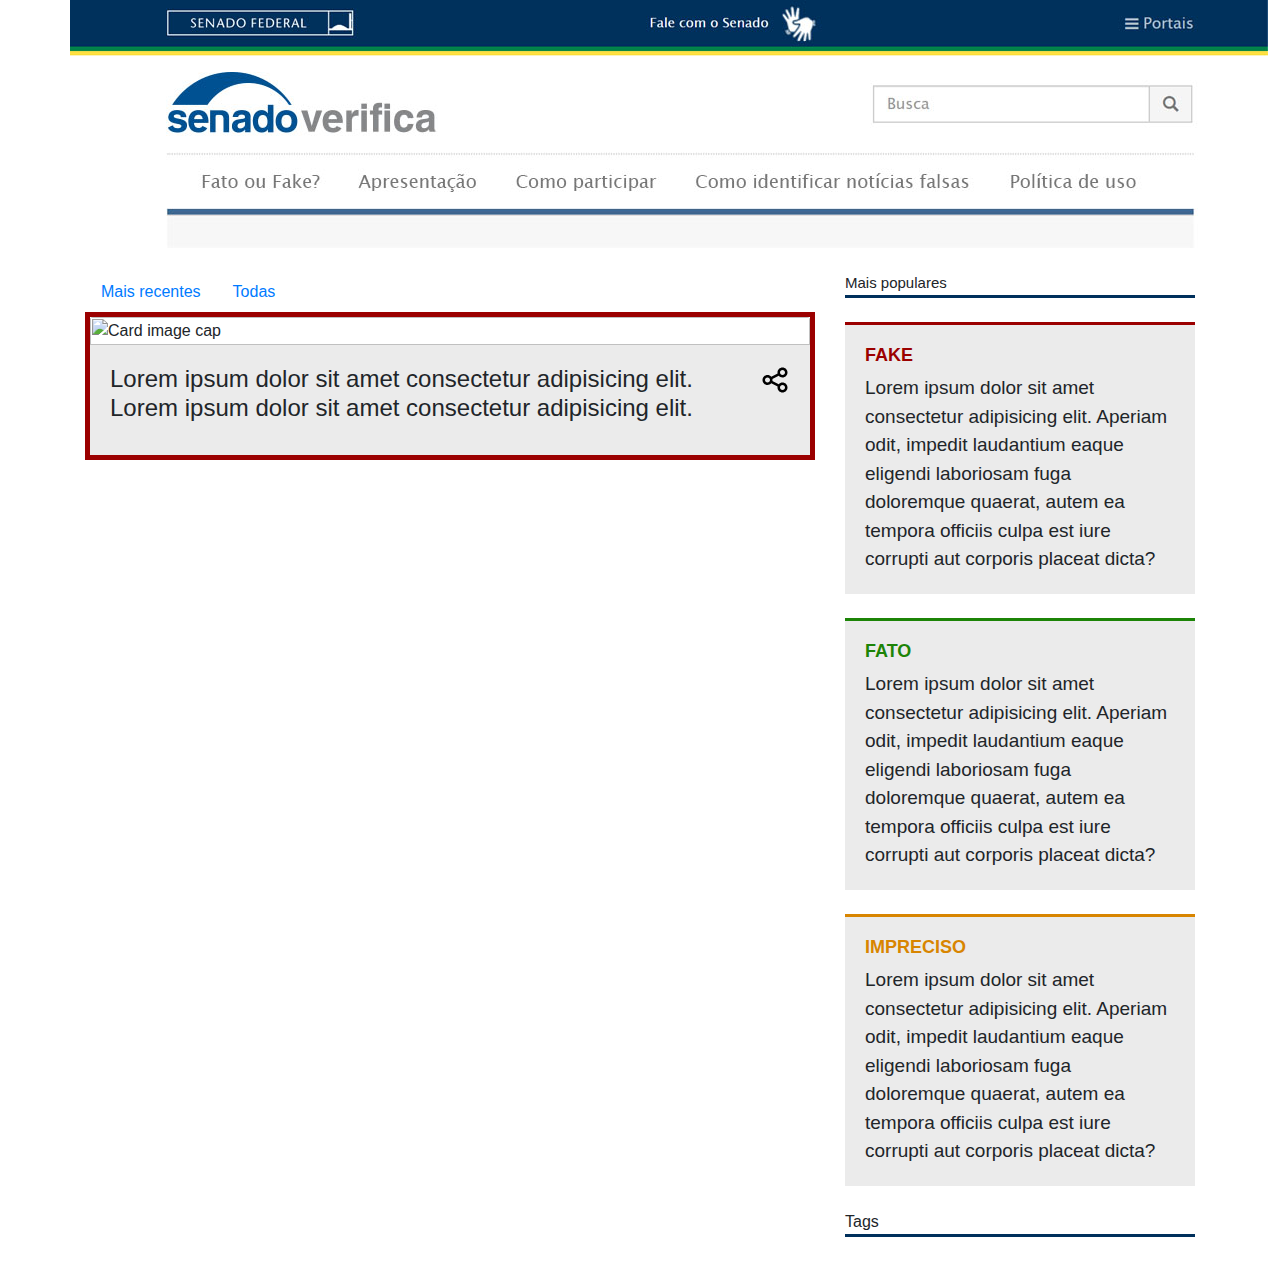
==== index.html @ fb096690 "first commit" ====
<link rel="stylesheet" href="https://stackpath.bootstrapcdn.com/bootstrap/4.4.1/css/bootstrap.min.css"
    integrity="sha384-Vkoo8x4CGsO3+Hhxv8T/Q5PaXtkKtu6ug5TOeNV6gBiFeWPGFN9MuhOf23Q9Ifjh" crossorigin="anonymous">
<script src="https://stackpath.bootstrapcdn.com/bootstrap/4.4.1/js/bootstrap.min.js"
    integrity="sha384-wfSDF2E50Y2D1uUdj0O3uMBJnjuUD4Ih7YwaYd1iqfktj0Uod8GCExl3Og8ifwB6"
    crossorigin="anonymous"></script>

<link rel="stylesheet" href="estilo.css">


<body>
    <div class="container">
        <div class="row">
            <img src="img/header.jpg" alt="some text">
        </div>
        <br>
        <div class="row">
            <!-- CHECAGENS - fato, fake-->
            <div class="col-8">
                <nav class="nav">
                    <a href="#" class="nav-link">Mais recentes</a>
                    <a href="#" class="nav-link">Todas</a>
                </nav>
                <!-- Card -->
                <div class="card cardchecagens border-fakeNews--fato">
                    <!-- Card image -->
                    <img class="card-img-top" src="https://mdbootstrap.com/img/Photos/Others/images/43.jpg"
                        alt="Card image cap">
                    <!-- Card content -->
                    <div class="card-body">

                        <div class="button">
                            <img src="img/shareIcon.svg" height="30" alt="compartilhar" class="float-right">
                        </div>
                        <!-- Title -->
                        <h4 class="card-title"><a>Lorem ipsum dolor sit amet consectetur adipisicing elit. Lorem ipsum
                                dolor sit amet consectetur adipisicing elit.</a></h4>
                    </div>
                </div>
            </div>
            <!-- COLUNA LATERAL - mais populares e tags-->
            <div class="col-4">
                <maispopulares>Mais populares</maispopulares>
                <div class="faixaAzul"></div>
                <br>
                <div class="faixaCardFake"></div>
                <div class="card cardMaisPopulares">
                    <div class="card-body">
                        <h6 class="card-title-fake">FAKE</h6>
                        <div class="card-text">Lorem ipsum dolor sit amet consectetur adipisicing elit. Aperiam odit,
                            impedit laudantium eaque eligendi laboriosam fuga doloremque quaerat, autem ea tempora
                            officiis culpa est iure corrupti aut corporis placeat dicta?</div>
                    </div>
                    <br>
                    <div class="faixaCardFato"></div>
                    <div class="card cardMaisPopulares">
                        <div class="card-body">
                            <h6 class="card-title-fato">FATO</h6>
                            <div class="card-text">Lorem ipsum dolor sit amet consectetur adipisicing elit. Aperiam
                                odit, impedit laudantium eaque eligendi laboriosam fuga doloremque quaerat, autem ea
                                tempora officiis culpa est iure corrupti aut corporis placeat dicta?</div>
                        </div>
                        <br>
                        <div class="faixaCardImpreciso"></div>
                        <div class="card cardMaisPopulares">
                            <div class="card-body">
                                <h6 class="card-title-impreciso">IMPRECISO</h6>
                                <div class="card-text">Lorem ipsum dolor sit amet consectetur adipisicing elit. Aperiam
                                    odit, impedit laudantium eaque eligendi laboriosam fuga doloremque quaerat, autem ea
                                    tempora officiis culpa est iure corrupti aut corporis placeat dicta?</div>
                            </div>
                            <br>
                            <tags>Tags</tags>
                            <div class="faixaAzul"></div>
                            <br>
                        </div>
                    </div>
                </div>
</body>
---- estilo.css ----
body{
background-color: #FFF;

}

header{
    margin: 2vh auto;
}
header,checagens,maispopulares{
    font-family: 'Lucida Sans Unicode', 'Lucida Sans', 'Lucida Sans Regular', 'Lucida Grande', Geneva, Verdana, sans-serif;
    font-size: 15;
    min-height: 10vh;
   
}


.faixaAzul{
    height: 3px;
    background-color: #00305c;
}

.shareIcon{
    height: 30px;
    background-color: #00305c;
}
.corFato{
    color: #1c8407;
}
.corFake{
    color: #9b0000;
}
.corImpreciso{
    color: #d88500;
}
//CHECAGENS
.checagem.bgcolor{
    background-color: blueviolet;
}

.cardChecagens{border-radius: 0}

//CARDS MAIS POPULARES
card{
    background-color: #ebebeb;
}

.faixaCardFake,.faixaCardFato,.faixaCardImpreciso{
    height: 3px;
}

.faixaCardFake{
    background-color: #9b0000;
    max-height: 120px;
}

.border-fakeNews--fato{
    border: 5px solid;
    border-color: #9b0000;
}

.faixaCardFato{
    background-color: #1c8407;
}
.faixaCardImpreciso{
    background-color: #d88500;
}

.card-text{
    font-family: Verdana, Geneva, Tahoma, sans-serif;
    font-size: 19;
}
.card-body{
    background-color: #ebebeb;
}
.cardMaisPopulares{border-radius: 0;border: none;}
.card-title-fake,.card-title-fato,.card-title-impreciso{
    font-family: Verdana, Geneva, Tahoma, sans-serif;
    font-size: 18;
    font-weight: bold;
}
.card-title-fake{
    color: #9b0000;
}
.card-title-fato{
    color: #1c8407;
}
.card-title-impreciso{
    color: #d88500;
}

//TAGS

.pills-tag {
    background-color: #00305c;
    border-radius: 10em;
    }
}
.nav-pills{
    border-radius: 10em;
}
.pills-rounded .nav-item .nav-link {
    border-radius: 10em;
    }
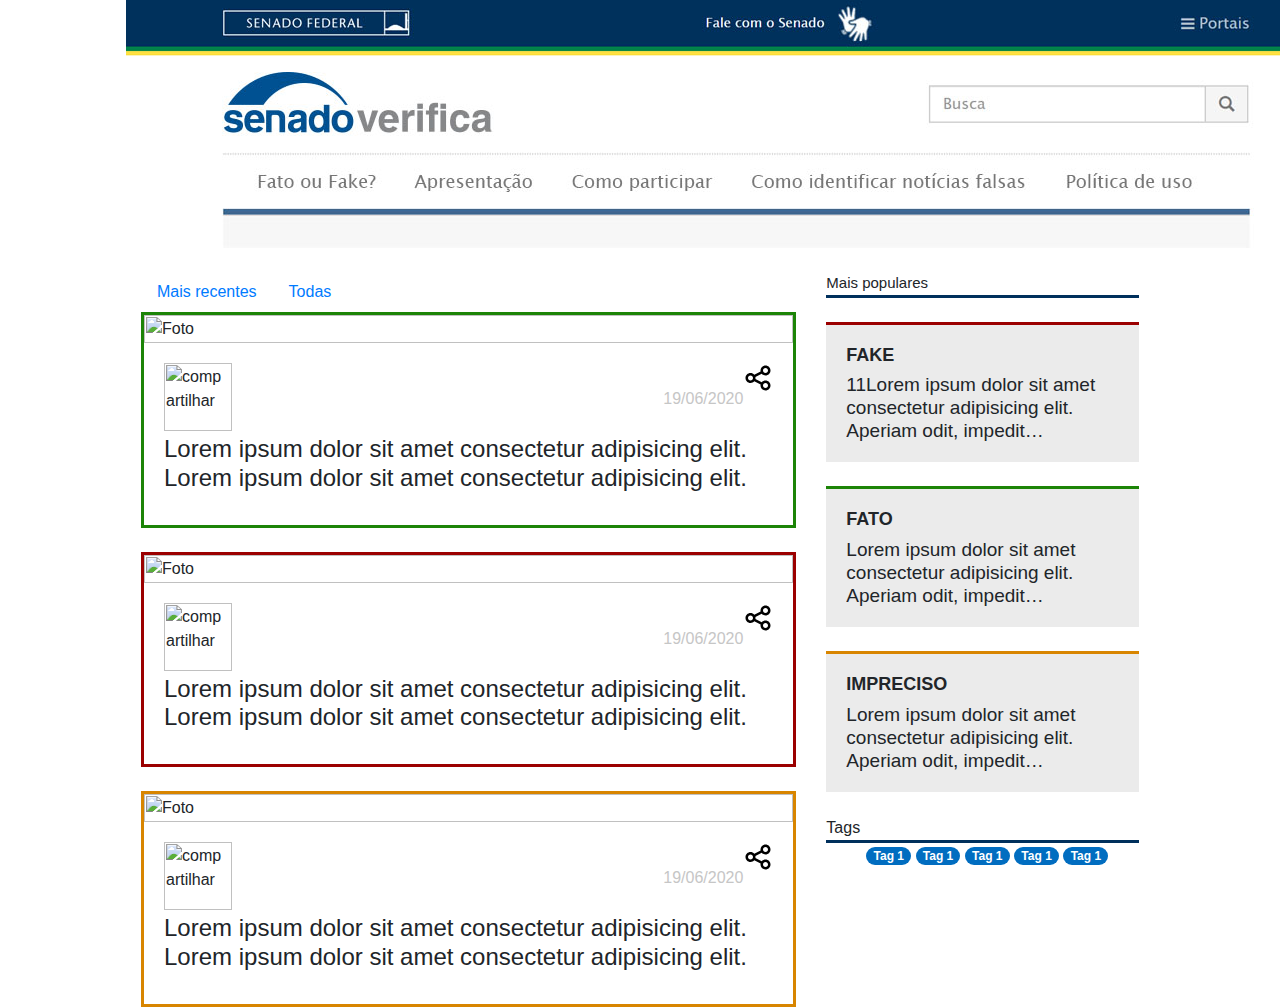
==== commit 55fa55ba: "Add files via upload" ====
--- a/index.html
+++ b/index.html
@@ -1,78 +1,120 @@
-<link rel="stylesheet" href="https://stackpath.bootstrapcdn.com/bootstrap/4.4.1/css/bootstrap.min.css"
-    integrity="sha384-Vkoo8x4CGsO3+Hhxv8T/Q5PaXtkKtu6ug5TOeNV6gBiFeWPGFN9MuhOf23Q9Ifjh" crossorigin="anonymous">
-<script src="https://stackpath.bootstrapcdn.com/bootstrap/4.4.1/js/bootstrap.min.js"
-    integrity="sha384-wfSDF2E50Y2D1uUdj0O3uMBJnjuUD4Ih7YwaYd1iqfktj0Uod8GCExl3Og8ifwB6"
-    crossorigin="anonymous"></script>
-
-<link rel="stylesheet" href="estilo.css">
-
-
-<body>
-    <div class="container">
-        <div class="row">
-            <img src="img/header.jpg" alt="some text">
-        </div>
-        <br>
-        <div class="row">
-            <!-- CHECAGENS - fato, fake-->
-            <div class="col-8">
-                <nav class="nav">
-                    <a href="#" class="nav-link">Mais recentes</a>
-                    <a href="#" class="nav-link">Todas</a>
-                </nav>
-                <!-- Card -->
-                <div class="card cardchecagens border-fakeNews--fato">
-                    <!-- Card image -->
-                    <img class="card-img-top" src="https://mdbootstrap.com/img/Photos/Others/images/43.jpg"
-                        alt="Card image cap">
-                    <!-- Card content -->
-                    <div class="card-body">
-
-                        <div class="button">
-                            <img src="img/shareIcon.svg" height="30" alt="compartilhar" class="float-right">
-                        </div>
-                        <!-- Title -->
-                        <h4 class="card-title"><a>Lorem ipsum dolor sit amet consectetur adipisicing elit. Lorem ipsum
-                                dolor sit amet consectetur adipisicing elit.</a></h4>
-                    </div>
-                </div>
-            </div>
-            <!-- COLUNA LATERAL - mais populares e tags-->
-            <div class="col-4">
-                <maispopulares>Mais populares</maispopulares>
-                <div class="faixaAzul"></div>
-                <br>
-                <div class="faixaCardFake"></div>
-                <div class="card cardMaisPopulares">
-                    <div class="card-body">
-                        <h6 class="card-title-fake">FAKE</h6>
-                        <div class="card-text">Lorem ipsum dolor sit amet consectetur adipisicing elit. Aperiam odit,
-                            impedit laudantium eaque eligendi laboriosam fuga doloremque quaerat, autem ea tempora
-                            officiis culpa est iure corrupti aut corporis placeat dicta?</div>
-                    </div>
-                    <br>
-                    <div class="faixaCardFato"></div>
-                    <div class="card cardMaisPopulares">
-                        <div class="card-body">
-                            <h6 class="card-title-fato">FATO</h6>
-                            <div class="card-text">Lorem ipsum dolor sit amet consectetur adipisicing elit. Aperiam
-                                odit, impedit laudantium eaque eligendi laboriosam fuga doloremque quaerat, autem ea
-                                tempora officiis culpa est iure corrupti aut corporis placeat dicta?</div>
-                        </div>
-                        <br>
-                        <div class="faixaCardImpreciso"></div>
-                        <div class="card cardMaisPopulares">
-                            <div class="card-body">
-                                <h6 class="card-title-impreciso">IMPRECISO</h6>
-                                <div class="card-text">Lorem ipsum dolor sit amet consectetur adipisicing elit. Aperiam
-                                    odit, impedit laudantium eaque eligendi laboriosam fuga doloremque quaerat, autem ea
-                                    tempora officiis culpa est iure corrupti aut corporis placeat dicta?</div>
-                            </div>
-                            <br>
-                            <tags>Tags</tags>
-                            <div class="faixaAzul"></div>
-                            <br>
-                        </div>
-                    </div>
-                </div>
+<link rel="stylesheet" href="https://stackpath.bootstrapcdn.com/bootstrap/4.4.1/css/bootstrap.min.css"
+  integrity="sha384-Vkoo8x4CGsO3+Hhxv8T/Q5PaXtkKtu6ug5TOeNV6gBiFeWPGFN9MuhOf23Q9Ifjh" crossorigin="anonymous">
+<script src="https://stackpath.bootstrapcdn.com/bootstrap/4.4.1/js/bootstrap.min.js"
+  integrity="sha384-wfSDF2E50Y2D1uUdj0O3uMBJnjuUD4Ih7YwaYd1iqfktj0Uod8GCExl3Og8ifwB6" crossorigin="anonymous"></script>
+
+<link rel="stylesheet" href="estilo.css">
+<link rel="stylesheet" href="checagem.css">
+<link rel="stylesheet" href="maispopulares.css">
+<link rel="stylesheet" href="tags.css">
+
+<body>
+  <div class="container container-size">
+    <div class="row">
+      <img src="img/header.jpg" alt="some text">
+    </div>
+    <br>
+    <div class="row">
+      <!-- CHECAGENS - fato, fake-->
+      <div class="col-8">
+        <nav class="nav">
+          <a href="#" class="nav-link">Mais recentes</a>
+          <a href="#" class="nav-link">Todas</a>
+        </nav>
+        <!-- CHECAGEM -->
+        <div class="card cardchecagens border-fakenews border-fakeNews-fato">
+          <img class="card-img-top imgChecagens" src="img/materiaFake.jpg" alt="Foto">
+          <div class="card-body">
+            <div class="button">
+              <img src="img/seloFato.jpg" height="68" alt="compartilhar" class="float-left">
+              <img src="img/shareIcon.svg" height="30" alt="compartilhar" class="float-right">
+            </div>
+            <br>
+            <div class="diaDaPostagem">19/06/2020</div>
+            <br>
+            <!-- Title -->
+            <h4 class="card-title"><a>Lorem ipsum dolor sit amet consectetur adipisicing elit. Lorem ipsum
+                dolor sit amet consectetur adipisicing elit.</a></h4>
+          </div>
+        </div>
+        <br>
+        <div class="card cardchecagens border-fakenews border-fakeNews-fake">
+          <img class="card-img-top imgChecagens" src="img/materiaFake.jpg" alt="Foto">
+          <div class="card-body">
+            <div class="button">
+              <img src="img/seloFake.jpg" height="68" alt="compartilhar" class="float-left">
+              <img src="img/shareIcon.svg" height="30" alt="compartilhar" class="float-right">
+            </div>
+            <br>
+            <div class="diaDaPostagem">19/06/2020</div>
+            <br>
+            <!-- Title -->
+            <h4 class="card-title"><a>Lorem ipsum dolor sit amet consectetur adipisicing elit. Lorem ipsum
+                dolor sit amet consectetur adipisicing elit.</a></h4>
+          </div>
+        </div>
+        <br>
+        <div class="card cardchecagens border-fakenews border-fakeNews-impreciso">
+          <img class="card-img-top imgChecagens" src="img/materiaFake.jpg" alt="Foto">
+          <div class="card-body">
+            <div class="button">
+              <img src="img/seloImpreciso.jpg" height="68" alt="compartilhar" class="float-left">
+              <img src="img/shareIcon.svg" height="30" alt="compartilhar" class="float-right">
+            </div>
+            <br>
+            <div class="diaDaPostagem">19/06/2020</div>
+            <br>
+            <!-- Title -->
+            <h4 class="card-title"><a>Lorem ipsum dolor sit amet consectetur adipisicing elit. Lorem ipsum
+                dolor sit amet consectetur adipisicing elit.</a></h4>
+          </div>
+        </div>
+      </div>
+      <!-- COLUNA LATERAL - mais populares e tags-->
+      <div class="col-4">
+        <maispopulares>Mais populares</maispopulares>
+        <div class="faixaAzul"></div>
+        <br>
+        <!-- CARDS MAIS POPULARES-->
+        <div class="card card-maispopulares-todos">
+          <div class="faixaCardFake"></div>
+          <div class="card-body cardMaisPopulares">
+            <h6 class="card-title-maispopulares-fake">FAKE</h6>
+            <div class="card-text card-text-fakenews-maispopulares">11Lorem ipsum dolor sit amet consectetur adipisicing elit. Aperiam odit,
+              impedit laudantium eaque eligendi laboriosam fuga doloremque quaerat, autem ea tempora
+              officiis culpa est iure corrupti aut corporis placeat dicta?</div>
+          </div>
+          <br>
+          <div class="card card-maispopulares-todos">
+            <div class="faixaCardFato"></div>
+            <div class="card-body cardMaisPopulares">
+              <h6 class="card-title-maispopulares-fato">FATO</h6>
+              <div class="card-text card-text-fakenews-maispopulares">Lorem ipsum dolor sit amet consectetur adipisicing elit. Aperiam odit,
+                impedit laudantium eaque eligendi laboriosam fuga doloremque quaerat, autem ea tempora
+                officiis culpa est iure corrupti aut corporis placeat dicta?</div>
+            </div>
+            <br>
+            <div class="card card-maispopulares-todos">
+              <div class="faixaCardImpreciso"></div>
+              <div class="card-body cardMaisPopulares">
+                <h6 class="card-title-maispopulares-impreciso">IMPRECISO</h6>
+                <div class="card-text card-text-fakenews-maispopulares">Lorem ipsum dolor sit amet consectetur adipisicing elit. Aperiam odit,
+                  impedit laudantium eaque eligendi laboriosam fuga doloremque quaerat, autem ea tempora
+                  officiis culpa est iure corrupti aut corporis placeat dicta?</div>
+              </div>
+              <br>
+          <tags>Tags</tags>
+          <div class="faixaAzul"></div>
+          <ul>
+            <span class="badge badge-pill badge-color">Tag 1</span>
+            <span class="badge badge-pill badge-color">Tag 1</span>
+            <span class="badge badge-pill badge-color">Tag 1</span>
+            <span class="badge badge-pill badge-color">Tag 1</span>
+            <span class="badge badge-pill badge-color">Tag 1</span>
+          </ul>
+          
+          <br>
+        </div>
+      </div>
+    </div>
 </body>--- a/estilo.css
+++ b/estilo.css
@@ -1,103 +1,73 @@
-body{
-background-color: #FFF;
-
-}
-
-header{
-    margin: 2vh auto;
-}
-header,checagens,maispopulares{
-    font-family: 'Lucida Sans Unicode', 'Lucida Sans', 'Lucida Sans Regular', 'Lucida Grande', Geneva, Verdana, sans-serif;
-    font-size: 15;
-    min-height: 10vh;
-   
-}
-
-
-.faixaAzul{
-    height: 3px;
-    background-color: #00305c;
-}
-
-.shareIcon{
-    height: 30px;
-    background-color: #00305c;
-}
-.corFato{
-    color: #1c8407;
-}
-.corFake{
-    color: #9b0000;
-}
-.corImpreciso{
-    color: #d88500;
-}
-//CHECAGENS
-.checagem.bgcolor{
-    background-color: blueviolet;
-}
-
-.cardChecagens{border-radius: 0}
-
-//CARDS MAIS POPULARES
-card{
-    background-color: #ebebeb;
-}
-
-.faixaCardFake,.faixaCardFato,.faixaCardImpreciso{
-    height: 3px;
-}
-
-.faixaCardFake{
-    background-color: #9b0000;
-    max-height: 120px;
-}
-
-.border-fakeNews--fato{
-    border: 5px solid;
-    border-color: #9b0000;
-}
-
-.faixaCardFato{
-    background-color: #1c8407;
-}
-.faixaCardImpreciso{
-    background-color: #d88500;
-}
-
-.card-text{
-    font-family: Verdana, Geneva, Tahoma, sans-serif;
-    font-size: 19;
-}
-.card-body{
-    background-color: #ebebeb;
-}
-.cardMaisPopulares{border-radius: 0;border: none;}
-.card-title-fake,.card-title-fato,.card-title-impreciso{
-    font-family: Verdana, Geneva, Tahoma, sans-serif;
-    font-size: 18;
-    font-weight: bold;
-}
-.card-title-fake{
-    color: #9b0000;
-}
-.card-title-fato{
-    color: #1c8407;
-}
-.card-title-impreciso{
-    color: #d88500;
-}
-
-//TAGS
-
-.pills-tag {
-    background-color: #00305c;
-    border-radius: 10em;
-    }
-}
-.nav-pills{
-    border-radius: 10em;
-}
-.pills-rounded .nav-item .nav-link {
-    border-radius: 10em;
+body{
+background-color: #FFF;
+
+}
+
+header{
+    margin: 2vh auto;
+}
+header,checagens,maispopulares{
+    font-family: 'Lucida Sans Unicode', 'Lucida Sans', 'Lucida Sans Regular', 'Lucida Grande', Geneva, Verdana, sans-serif;
+    font-size: 15;
+    min-height: 10vh;
+   
+}
+
+
+.faixaAzul{
+    height: 3px;
+    background-color: #00305c;
+}
+
+
+.corFato{
+    color: #1c8407;
+}
+.corFake{
+    color: #9b0000;
+}
+.corImpreciso{
+    color: #d88500;
+}
+
+
+
+//CARDS MAIS POPULARES
+card{
+    background-color: #ffffff;
+}
+
+
+.container-size{
+    width: 1028px;
+}
+
+.card-text{
+    font-family: Verdana, Geneva, Tahoma, sans-serif;
+    font-size: 19;
+}
+
+
+.card-title-fake{
+    color: #9b0000;
+}
+.card-title-fato{
+    color: #1c8407;
+}
+.card-title-impreciso{
+    color: #d88500;
+}
+
+//TAGS
+
+.pills-tag {
+    background-color: #00305c;
+    border-radius: 10em;
+    }
+}
+.nav-pills{
+    border-radius: 10em;
+}
+.pills-rounded .nav-item .nav-link {
+    border-radius: 10em;
     }--- a/checagem.css
+++ b/checagem.css
@@ -0,0 +1,36 @@
+//CHECAGENS
+
+// !! nao funciona
+.card-img-checagem{
+    height:10px
+}
+.imgChecagens{
+    border-radius: 0;
+}
+.cardChecagens{
+    border-radius: 0
+    background-color: #ffffff;
+
+}
+.shareIcon{
+    height: 30px;
+    background-color: #00305c;
+}
+.border-fakenews{
+    border: 3px solid;
+    border-radius: 0;
+}
+.border-fakeNews-fake{
+    border-color: #9b0000;
+}
+.border-fakenews-fato{
+    border-color: #1c8407;
+}
+.border-fakenews-impreciso{
+    border-color: #d88500;;
+}
+
+.diaDaPostagem{
+    text-align: right;
+    color: #c6c6c6;
+}--- a/maispopulares.css
+++ b/maispopulares.css
@@ -0,0 +1,35 @@
+.cardMaisPopulares{
+    border: none;
+    background-color: #ebebeb;
+}
+.card-maispopulares-todos{
+    border: none;
+}
+.faixaCardFake{
+    background-color: #9b0000;
+    max-height: 120px;
+}
+.faixaCardFato{
+    background-color: #1c8407;
+}
+.faixaCardImpreciso{
+    background-color: #d88500;
+}
+.card-text-fakenews-maispopulares{
+    line-height: 1.2em;
+    display: -webkit-box;
+    -webkit-line-clamp: 3; /** número de linhas que você quer exibir */
+    -webkit-box-orient: vertical;
+    overflow: hidden;
+    text-overflow: ellipsis;
+    
+}
+.faixaCardFake,.faixaCardFato,.faixaCardImpreciso{
+    height: 3px;
+}
+
+.card-title-maispopulares-fake,.card-title-maispopulares-fato,.card-title-maispopulares-impreciso{
+    font-family: Verdana, Geneva, Tahoma, sans-serif;
+    font-size: 18;
+    font-weight: bold;
+}--- a/tags.css
+++ b/tags.css
@@ -0,0 +1,4 @@
+.badge-color{
+    color: #ffffff;
+    background-color: #016dc0;
+}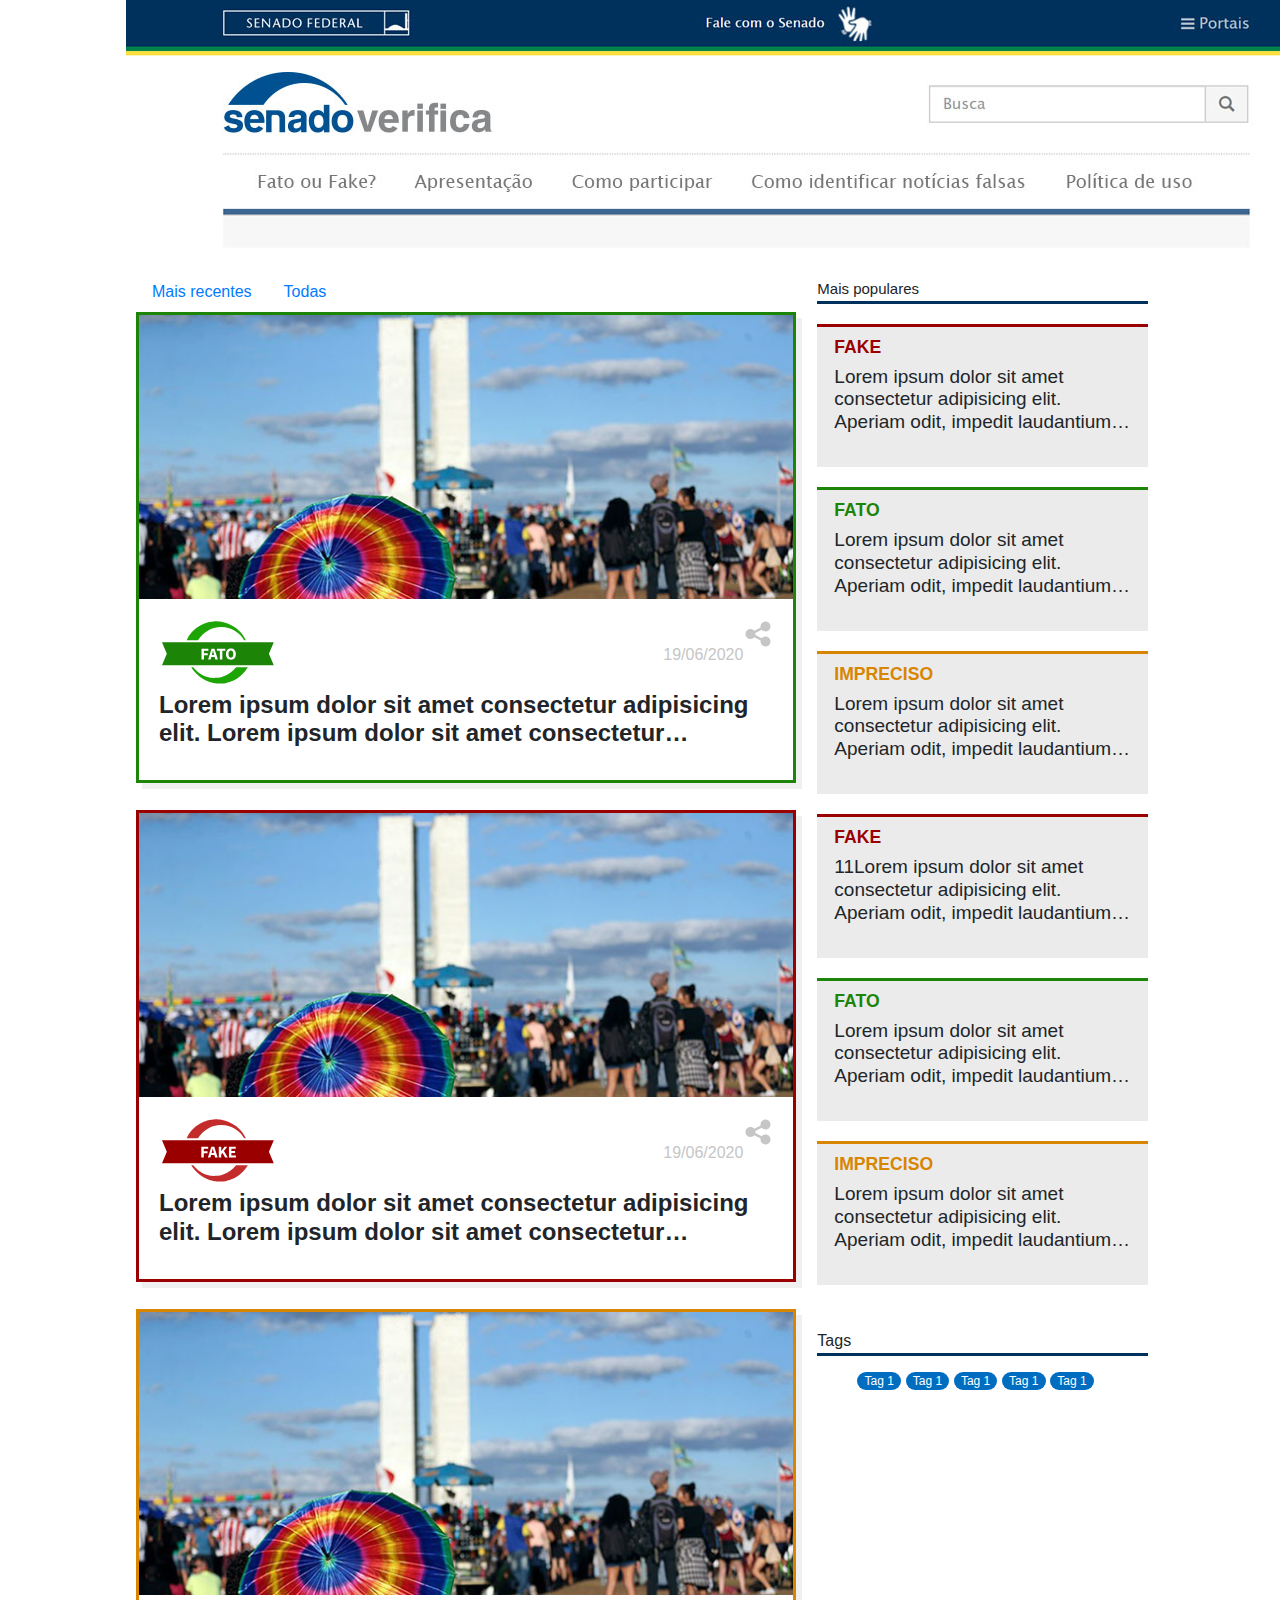
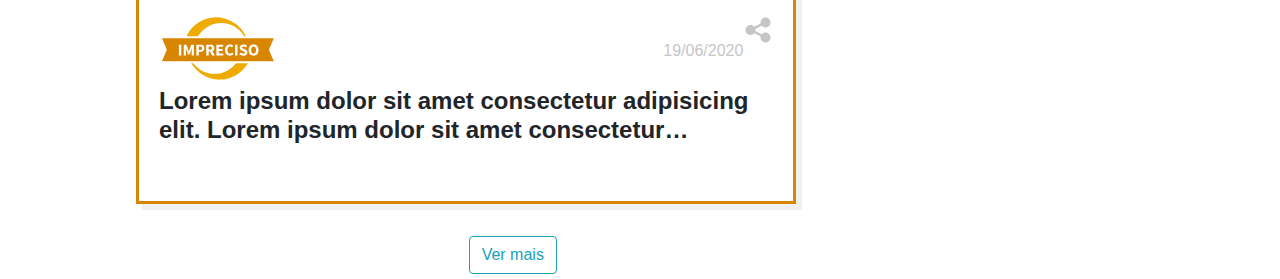
==== commit 51d9ebf6: "Add files via upload" ====
--- a/index.html
+++ b/index.html
@@ -17,7 +17,7 @@
     <div class="row">
       <!-- CHECAGENS - fato, fake-->
       <div class="col-8">
-        <nav class="nav">
+        <nav class="nav nav-senadoverifica">
           <a href="#" class="nav-link">Mais recentes</a>
           <a href="#" class="nav-link">Todas</a>
         </nav>
@@ -26,95 +26,133 @@
           <img class="card-img-top imgChecagens" src="img/materiaFake.jpg" alt="Foto">
           <div class="card-body">
             <div class="button">
-              <img src="img/seloFato.jpg" height="68" alt="compartilhar" class="float-left">
+              <img src="img/seloFato.svg" height="68" alt="compartilhar" class="float-left">
               <img src="img/shareIcon.svg" height="30" alt="compartilhar" class="float-right">
             </div>
             <br>
             <div class="diaDaPostagem">19/06/2020</div>
             <br>
             <!-- Title -->
-            <h4 class="card-title"><a>Lorem ipsum dolor sit amet consectetur adipisicing elit. Lorem ipsum
+            <h4 class="card-title card-title-checagens"><a>Lorem ipsum dolor sit amet consectetur adipisicing elit.
+                Lorem ipsum
                 dolor sit amet consectetur adipisicing elit.</a></h4>
           </div>
         </div>
-        <br>
         <div class="card cardchecagens border-fakenews border-fakeNews-fake">
           <img class="card-img-top imgChecagens" src="img/materiaFake.jpg" alt="Foto">
           <div class="card-body">
             <div class="button">
-              <img src="img/seloFake.jpg" height="68" alt="compartilhar" class="float-left">
+              <img src="img/seloFake.svg" height="68" alt="compartilhar" class="float-left">
               <img src="img/shareIcon.svg" height="30" alt="compartilhar" class="float-right">
             </div>
             <br>
             <div class="diaDaPostagem">19/06/2020</div>
             <br>
             <!-- Title -->
-            <h4 class="card-title"><a>Lorem ipsum dolor sit amet consectetur adipisicing elit. Lorem ipsum
+            <h4 class="card-title card-title-checagens"><a>Lorem ipsum dolor sit amet consectetur adipisicing elit.
+                Lorem ipsum
                 dolor sit amet consectetur adipisicing elit.</a></h4>
           </div>
         </div>
-        <br>
         <div class="card cardchecagens border-fakenews border-fakeNews-impreciso">
           <img class="card-img-top imgChecagens" src="img/materiaFake.jpg" alt="Foto">
           <div class="card-body">
             <div class="button">
-              <img src="img/seloImpreciso.jpg" height="68" alt="compartilhar" class="float-left">
+              <img src="img/seloImpreciso.svg" height="68" alt="compartilhar" class="float-left">
               <img src="img/shareIcon.svg" height="30" alt="compartilhar" class="float-right">
             </div>
             <br>
             <div class="diaDaPostagem">19/06/2020</div>
             <br>
             <!-- Title -->
-            <h4 class="card-title"><a>Lorem ipsum dolor sit amet consectetur adipisicing elit. Lorem ipsum
+            <h4 class="card-title card-title-checagens"><a>Lorem ipsum dolor sit amet consectetur adipisicing elit.
+                Lorem ipsum
                 dolor sit amet consectetur adipisicing elit.</a></h4>
           </div>
+          <br>
+         
         </div>
+        <br>
+          <!-- BOTAO VER MAIS-->
+          <button type="button" class="btn btn-outline-info btn-vermais">Ver mais</button>
+         
+        <br>
+
       </div>
+
+
+
       <!-- COLUNA LATERAL - mais populares e tags-->
       <div class="col-4">
         <maispopulares>Mais populares</maispopulares>
-        <div class="faixaAzul"></div>
-        <br>
+        <div class="faixaAzul faixaAzulMaisPopulares"></div>
         <!-- CARDS MAIS POPULARES-->
         <div class="card card-maispopulares-todos">
           <div class="faixaCardFake"></div>
           <div class="card-body cardMaisPopulares">
             <h6 class="card-title-maispopulares-fake">FAKE</h6>
-            <div class="card-text card-text-fakenews-maispopulares">11Lorem ipsum dolor sit amet consectetur adipisicing elit. Aperiam odit,
+            <div class="card-text card-text-fakenews-maispopulares">Lorem ipsum dolor sit amet consectetur adipisicing
+              elit. Aperiam odit,
               impedit laudantium eaque eligendi laboriosam fuga doloremque quaerat, autem ea tempora
               officiis culpa est iure corrupti aut corporis placeat dicta?</div>
           </div>
-          <br>
           <div class="card card-maispopulares-todos">
             <div class="faixaCardFato"></div>
             <div class="card-body cardMaisPopulares">
               <h6 class="card-title-maispopulares-fato">FATO</h6>
-              <div class="card-text card-text-fakenews-maispopulares">Lorem ipsum dolor sit amet consectetur adipisicing elit. Aperiam odit,
+              <div class="card-text card-text-fakenews-maispopulares">Lorem ipsum dolor sit amet consectetur adipisicing
+                elit. Aperiam odit,
                 impedit laudantium eaque eligendi laboriosam fuga doloremque quaerat, autem ea tempora
                 officiis culpa est iure corrupti aut corporis placeat dicta?</div>
             </div>
-            <br>
             <div class="card card-maispopulares-todos">
               <div class="faixaCardImpreciso"></div>
               <div class="card-body cardMaisPopulares">
                 <h6 class="card-title-maispopulares-impreciso">IMPRECISO</h6>
-                <div class="card-text card-text-fakenews-maispopulares">Lorem ipsum dolor sit amet consectetur adipisicing elit. Aperiam odit,
+                <div class="card-text card-text-fakenews-maispopulares">Lorem ipsum dolor sit amet consectetur
+                  adipisicing elit. Aperiam odit,
                   impedit laudantium eaque eligendi laboriosam fuga doloremque quaerat, autem ea tempora
                   officiis culpa est iure corrupti aut corporis placeat dicta?</div>
               </div>
-              <br>
-          <tags>Tags</tags>
-          <div class="faixaAzul"></div>
-          <ul>
-            <span class="badge badge-pill badge-color">Tag 1</span>
-            <span class="badge badge-pill badge-color">Tag 1</span>
-            <span class="badge badge-pill badge-color">Tag 1</span>
-            <span class="badge badge-pill badge-color">Tag 1</span>
-            <span class="badge badge-pill badge-color">Tag 1</span>
-          </ul>
-          
-          <br>
-        </div>
-      </div>
-    </div>
+              <div class="card card-maispopulares-todos">
+                <div class="faixaCardFake"></div>
+                <div class="card-body cardMaisPopulares">
+                  <h6 class="card-title-maispopulares-fake">FAKE</h6>
+                  <div class="card-text card-text-fakenews-maispopulares">11Lorem ipsum dolor sit amet consectetur
+                    adipisicing elit. Aperiam odit,
+                    impedit laudantium eaque eligendi laboriosam fuga doloremque quaerat, autem ea tempora
+                    officiis culpa est iure corrupti aut corporis placeat dicta?</div>
+                </div>
+                <div class="card card-maispopulares-todos">
+                  <div class="faixaCardFato"></div>
+                  <div class="card-body cardMaisPopulares">
+                    <h6 class="card-title-maispopulares-fato">FATO</h6>
+                    <div class="card-text card-text-fakenews-maispopulares">Lorem ipsum dolor sit amet consectetur
+                      adipisicing elit. Aperiam odit,
+                      impedit laudantium eaque eligendi laboriosam fuga doloremque quaerat, autem ea tempora
+                      officiis culpa est iure corrupti aut corporis placeat dicta?</div>
+                  </div>
+                  <div class="card card-maispopulares-todos">
+                    <div class="faixaCardImpreciso"></div>
+                    <div class="card-body cardMaisPopulares">
+                      <h6 class="card-title-maispopulares-impreciso">IMPRECISO</h6>
+                      <div class="card-text card-text-fakenews-maispopulares">Lorem ipsum dolor sit amet consectetur
+                        adipisicing elit. Aperiam odit,
+                        impedit laudantium eaque eligendi laboriosam fuga doloremque quaerat, autem ea tempora
+                        officiis culpa est iure corrupti aut corporis placeat dicta?</div>
+                    </div>
+                    <br>
+                    <tags>Tags</tags>
+                    <div class="faixaAzul faixaAzulTags"></div>
+                    <ul>
+                      <span class="badge badge-pill badge-color">Tag 1</span>
+                      <span class="badge badge-pill badge-color">Tag 1</span>
+                      <span class="badge badge-pill badge-color">Tag 1</span>
+                      <span class="badge badge-pill badge-color">Tag 1</span>
+                      <span class="badge badge-pill badge-color">Tag 1</span>
+                    </ul>
+                    <br>
+                  </div>
+                </div>
+              </div>
 </body>--- a/estilo.css
+++ b/estilo.css
@@ -13,12 +13,20 @@
    
 }
 
-
+.nav-senadoverifica{
+    padding: none;
+    color: chartreuse;
+}
 .faixaAzul{
     height: 3px;
     background-color: #00305c;
 }
-
+.faixaAzulMaisPopulares{
+    margin-bottom: 20px;
+}
+.faixaAzulTags{
+    margin-bottom: 12px;
+}
 
 .corFato{
     color: #1c8407;
@@ -30,7 +38,12 @@
     color: #d88500;
 }
 
-
+.col-8{
+    padding-left: 10px;
+}
+.col-4{
+    padding: 6px;
+}
 
 //CARDS MAIS POPULARES
 card{
@@ -56,18 +69,4 @@
 }
 .card-title-impreciso{
     color: #d88500;
-}
-
-//TAGS
-
-.pills-tag {
-    background-color: #00305c;
-    border-radius: 10em;
-    }
-}
-.nav-pills{
-    border-radius: 10em;
-}
-.pills-rounded .nav-item .nav-link {
-    border-radius: 10em;
-    }+}--- a/checagem.css
+++ b/checagem.css
@@ -10,7 +10,16 @@
 .cardChecagens{
     border-radius: 0
     background-color: #ffffff;
-
+    box-shadow: 6px 6px #f0f0f0;
+    margin: 0px 0px 27px;
+}
+.card-title-checagens{
+    display: -webkit-box;
+    -webkit-line-clamp: 2; /** número de linhas que você quer exibir */
+    -webkit-box-orient: vertical;
+    overflow: hidden;
+    text-overflow: ellipsis;
+    font-weight: bold;
 }
 .shareIcon{
     height: 30px;
@@ -31,6 +40,13 @@
 }
 
 .diaDaPostagem{
-    text-align: right;
+    text-align: end;
     color: #c6c6c6;
-}+}
+.btn-vermais{
+    margin: 0;
+    position: absolute;
+    left: 50%;
+    -ms-transform: translateY(-50%);
+    transform: translateY(-50%);
+}
--- a/maispopulares.css
+++ b/maispopulares.css
@@ -1,13 +1,16 @@
 .cardMaisPopulares{
     border: none;
     background-color: #ebebeb;
+    padding: 17px;
+    padding-top: 10px;
+    padding-bottom: 33px;
+    margin-bottom: 20px;
 }
 .card-maispopulares-todos{
     border: none;
 }
 .faixaCardFake{
     background-color: #9b0000;
-    max-height: 120px;
 }
 .faixaCardFato{
     background-color: #1c8407;
@@ -32,4 +35,17 @@
     font-family: Verdana, Geneva, Tahoma, sans-serif;
     font-size: 18;
     font-weight: bold;
+}
+.card-title-maispopulares-fake, .card-title-maispopulares-fato, .card-title-maispopulares-impreciso{
+    font-family: Arial, Helvetica, sans-serif;
+    font-size: 1.1em;
+}
+.card-title-maispopulares-fake{
+    color: #9b0000;
+}
+.card-title-maispopulares-fato{
+    color: #1c8407;
+}
+.card-title-maispopulares-impreciso{
+    color: #d88500;
 }--- a/tags.css
+++ b/tags.css
@@ -1,4 +1,5 @@
 .badge-color{
     color: #ffffff;
     background-color: #016dc0;
+    font-weight: normal;
 }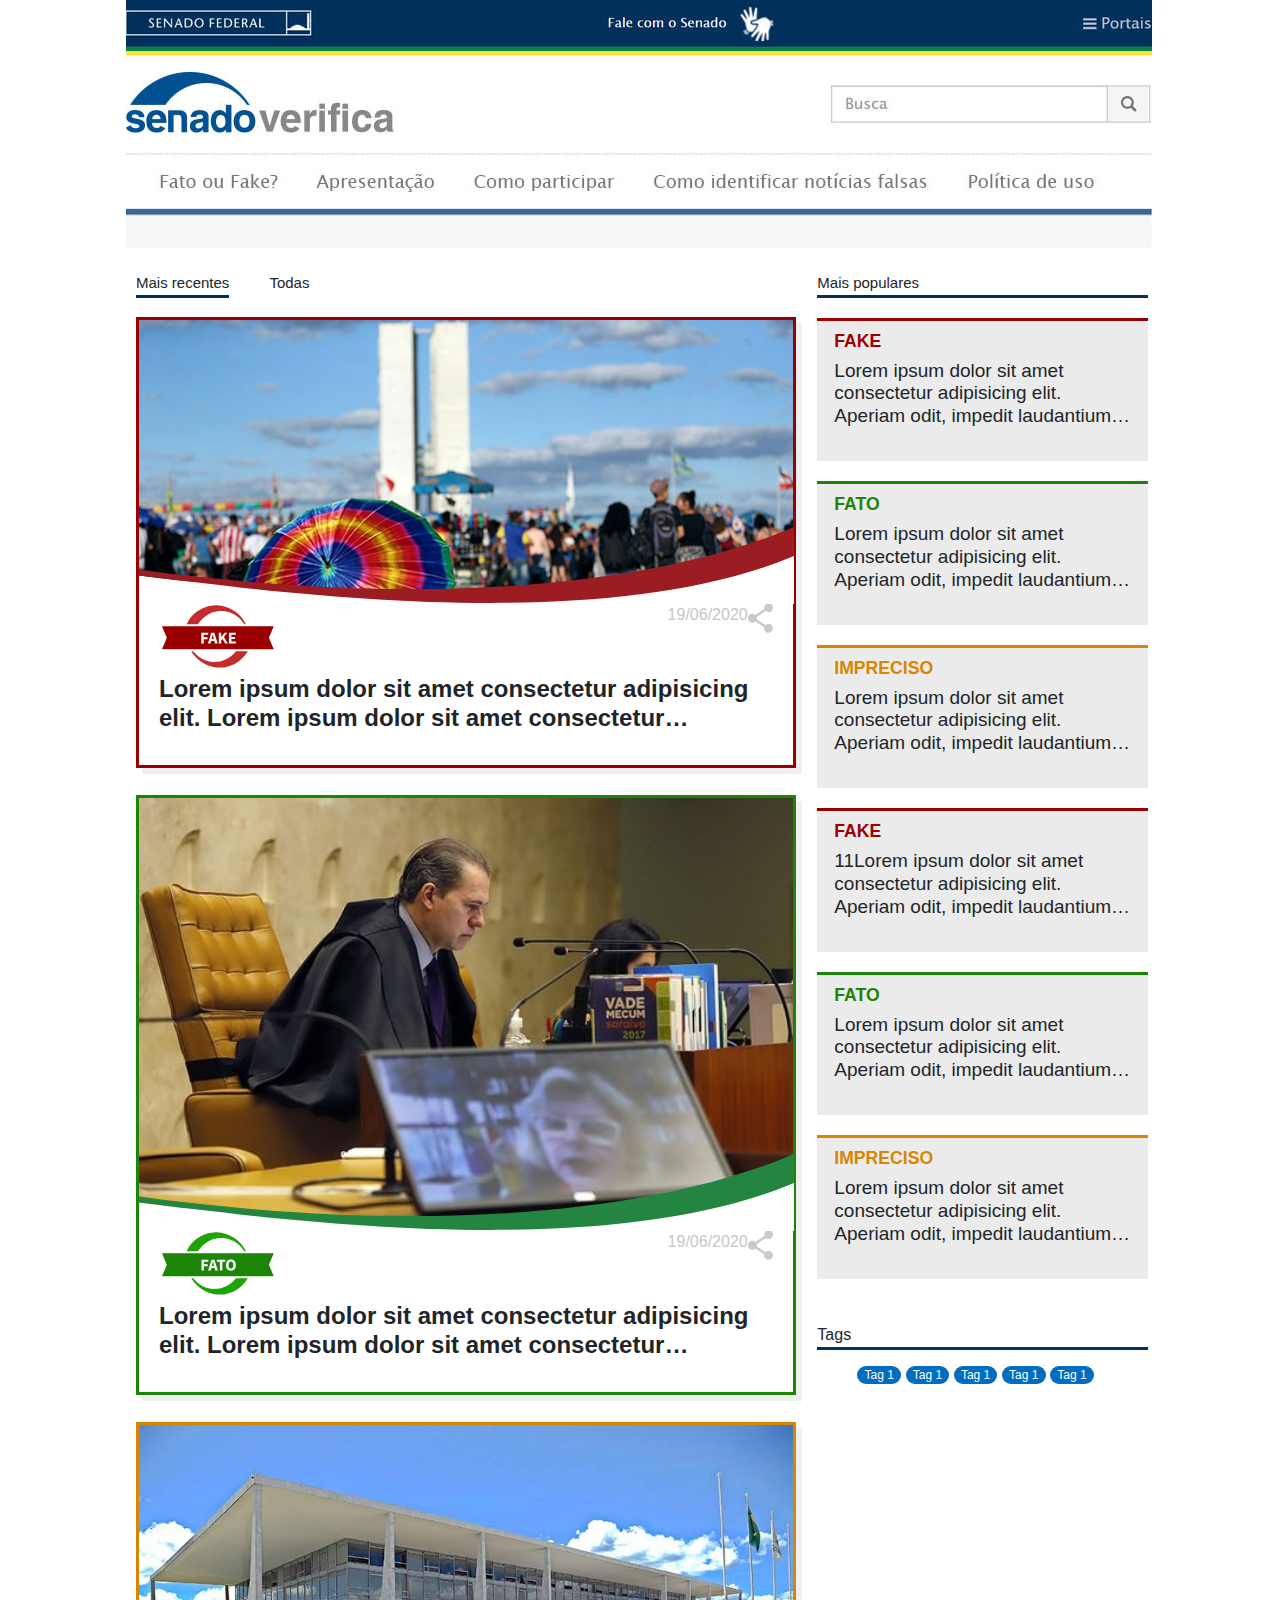
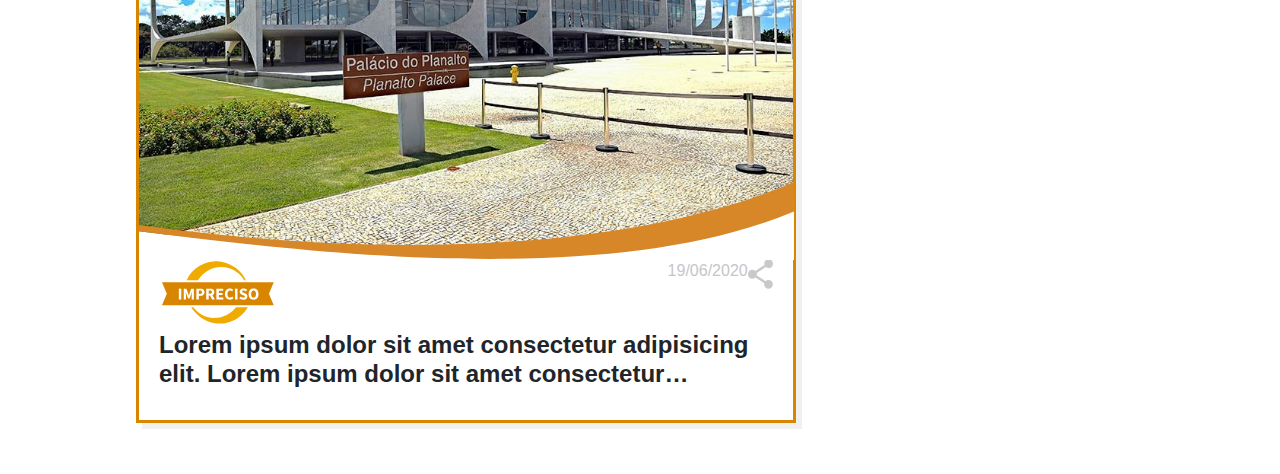
==== commit 05f9d792: "Add files via upload" ====
--- a/index.html
+++ b/index.html
@@ -17,20 +17,26 @@
     <div class="row">
       <!-- CHECAGENS - fato, fake-->
       <div class="col-8">
-        <nav class="nav nav-senadoverifica">
-          <a href="#" class="nav-link">Mais recentes</a>
-          <a href="#" class="nav-link">Todas</a>
-        </nav>
+        <!--MENU-->
+        <ul class="nav table-menu">
+          <li class="th-menu table-menu-selecionado">Mais recentes</li>
+          <li class="th-menu table-menu-naoselecionado">Todas</li>
+        </ul>
+
+
         <!-- CHECAGEM -->
-        <div class="card cardchecagens border-fakenews border-fakeNews-fato">
-          <img class="card-img-top imgChecagens" src="img/materiaFake.jpg" alt="Foto">
-          <div class="card-body">
+        <div class="card cardchecagens border-fakenews border-fakeNews-fake">
+          <div class="parent">
+            <img class="foto-checagem" src="img\materiaFake.jpg" />
+            <img class="foto-faixa" src="img\faixaFotoFake.svg" />
+          </div>
+          <div class="card-body card-body-checagem">
             <div class="button">
-              <img src="img/seloFato.svg" height="68" alt="compartilhar" class="float-left">
-              <img src="img/shareIcon.svg" height="30" alt="compartilhar" class="float-right">
+              <img src="img/seloFake.svg" height="68" alt="compartilhar" class="float-left">
+              <img src="img/share.svg" height="30" alt="compartilhar" class="float-right">
+              <p class="diaDaPostagem">19/06/2020</p>
             </div>
             <br>
-            <div class="diaDaPostagem">19/06/2020</div>
             <br>
             <!-- Title -->
             <h4 class="card-title card-title-checagens"><a>Lorem ipsum dolor sit amet consectetur adipisicing elit.
@@ -38,15 +44,19 @@
                 dolor sit amet consectetur adipisicing elit.</a></h4>
           </div>
         </div>
-        <div class="card cardchecagens border-fakenews border-fakeNews-fake">
-          <img class="card-img-top imgChecagens" src="img/materiaFake.jpg" alt="Foto">
-          <div class="card-body">
+        <!-- CHECAGEM -->
+        <div class="card cardchecagens border-fakenews border-fakeNews-fato">
+          <div class="parent">
+            <img class="foto-checagem" src="img\materiaFato.jpg" />
+            <img class="foto-faixa" src="img\faixaFotoFato.svg" />
+          </div>
+          <div class="card-body card-body-checagem">
             <div class="button">
-              <img src="img/seloFake.svg" height="68" alt="compartilhar" class="float-left">
-              <img src="img/shareIcon.svg" height="30" alt="compartilhar" class="float-right">
+              <img src="img/seloFato.svg" height="68" alt="compartilhar" class="float-left">
+              <img src="img/share.svg" height="30" alt="compartilhar" class="float-right">
+              <p class="diaDaPostagem">19/06/2020</p>
             </div>
             <br>
-            <div class="diaDaPostagem">19/06/2020</div>
             <br>
             <!-- Title -->
             <h4 class="card-title card-title-checagens"><a>Lorem ipsum dolor sit amet consectetur adipisicing elit.
@@ -54,30 +64,31 @@
                 dolor sit amet consectetur adipisicing elit.</a></h4>
           </div>
         </div>
+        <!-- CHECAGEM -->
         <div class="card cardchecagens border-fakenews border-fakeNews-impreciso">
-          <img class="card-img-top imgChecagens" src="img/materiaFake.jpg" alt="Foto">
-          <div class="card-body">
+          <div class="parent">
+            <img class="foto-checagem" src="img\materiaImpreciso.jpg" />
+            <img class="foto-faixa" src="img\faixaFotoImpreciso.svg" />
+          </div>
+          <div class="card-body card-body-checagem">
             <div class="button">
               <img src="img/seloImpreciso.svg" height="68" alt="compartilhar" class="float-left">
-              <img src="img/shareIcon.svg" height="30" alt="compartilhar" class="float-right">
+              <img src="img/share.svg" height="30" alt="compartilhar" class="float-right">
+              <p class="diaDaPostagem">19/06/2020</p>
             </div>
             <br>
-            <div class="diaDaPostagem">19/06/2020</div>
             <br>
             <!-- Title -->
             <h4 class="card-title card-title-checagens"><a>Lorem ipsum dolor sit amet consectetur adipisicing elit.
                 Lorem ipsum
                 dolor sit amet consectetur adipisicing elit.</a></h4>
           </div>
-          <br>
-         
         </div>
+
+
+
+
         <br>
-          <!-- BOTAO VER MAIS-->
-          <button type="button" class="btn btn-outline-info btn-vermais">Ver mais</button>
-         
-        <br>
-
       </div>
 
 
@@ -100,7 +111,8 @@
             <div class="faixaCardFato"></div>
             <div class="card-body cardMaisPopulares">
               <h6 class="card-title-maispopulares-fato">FATO</h6>
-              <div class="card-text card-text-fakenews-maispopulares">Lorem ipsum dolor sit amet consectetur adipisicing
+              <div class="card-text card-text-fakenews-maispopulares">Lorem ipsum dolor sit amet consectetur
+                adipisicing
                 elit. Aperiam odit,
                 impedit laudantium eaque eligendi laboriosam fuga doloremque quaerat, autem ea tempora
                 officiis culpa est iure corrupti aut corporis placeat dicta?</div>
--- a/estilo.css
+++ b/estilo.css
@@ -6,7 +6,7 @@
 header{
     margin: 2vh auto;
 }
-header,checagens,maispopulares{
+header, checagens, maispopulares{
     font-family: 'Lucida Sans Unicode', 'Lucida Sans', 'Lucida Sans Regular', 'Lucida Grande', Geneva, Verdana, sans-serif;
     font-size: 15;
     min-height: 10vh;
@@ -43,6 +43,7 @@
 }
 .col-4{
     padding: 6px;
+    padding-top: 0px;
 }
 
 //CARDS MAIS POPULARES
@@ -69,4 +70,23 @@
 }
 .card-title-impreciso{
     color: #d88500;
+}
+
+.table-menu-naoselecionado{
+    font-weight: lighter;
+    font-family: 'Lucida Sans Unicode', 'Lucida Sans', 'Lucida Sans Regular', 'Lucida Grande', Geneva, Verdana, sans-serif;
+    font-size: 15;
+}
+.table-menu-selecionado{
+    font-weight: lighter;
+    font-family: 'Lucida Sans Unicode', 'Lucida Sans', 'Lucida Sans Regular', 'Lucida Grande', Geneva, Verdana, sans-serif;
+    font-size: 15;
+    border-bottom: 3px solid #00305c !important;
+    margin-right: 40px;
+}
+.th-menu{
+    padding: 0 0px 0 0;
+}
+.table-menu{
+    margin-bottom: 19px;
 }--- a/checagem.css
+++ b/checagem.css
@@ -12,6 +12,9 @@
     background-color: #ffffff;
     box-shadow: 6px 6px #f0f0f0;
     margin: 0px 0px 27px;
+}
+.card-body-checagem{
+    padding-top: 0;
 }
 .card-title-checagens{
     display: -webkit-box;
@@ -40,13 +43,27 @@
 }
 
 .diaDaPostagem{
-    text-align: end;
+    text-align: right;
     color: #c6c6c6;
+    margin: 0;
+    position: relative;
+    
 }
-.btn-vermais{
-    margin: 0;
+
+.parent {
+    position: relative;
+    top: 0;
+    left: 0;
+  }
+.foto-checagem {
+    width: 100%;
+    position: relative;
+    top: 0;
+    left: 0;
+ }
+.foto-faixa {
     position: absolute;
-    left: 50%;
-    -ms-transform: translateY(-50%);
-    transform: translateY(-50%);
-}
+    width: 100.1%;
+    left: 0px;
+    bottom: -1;
+ }